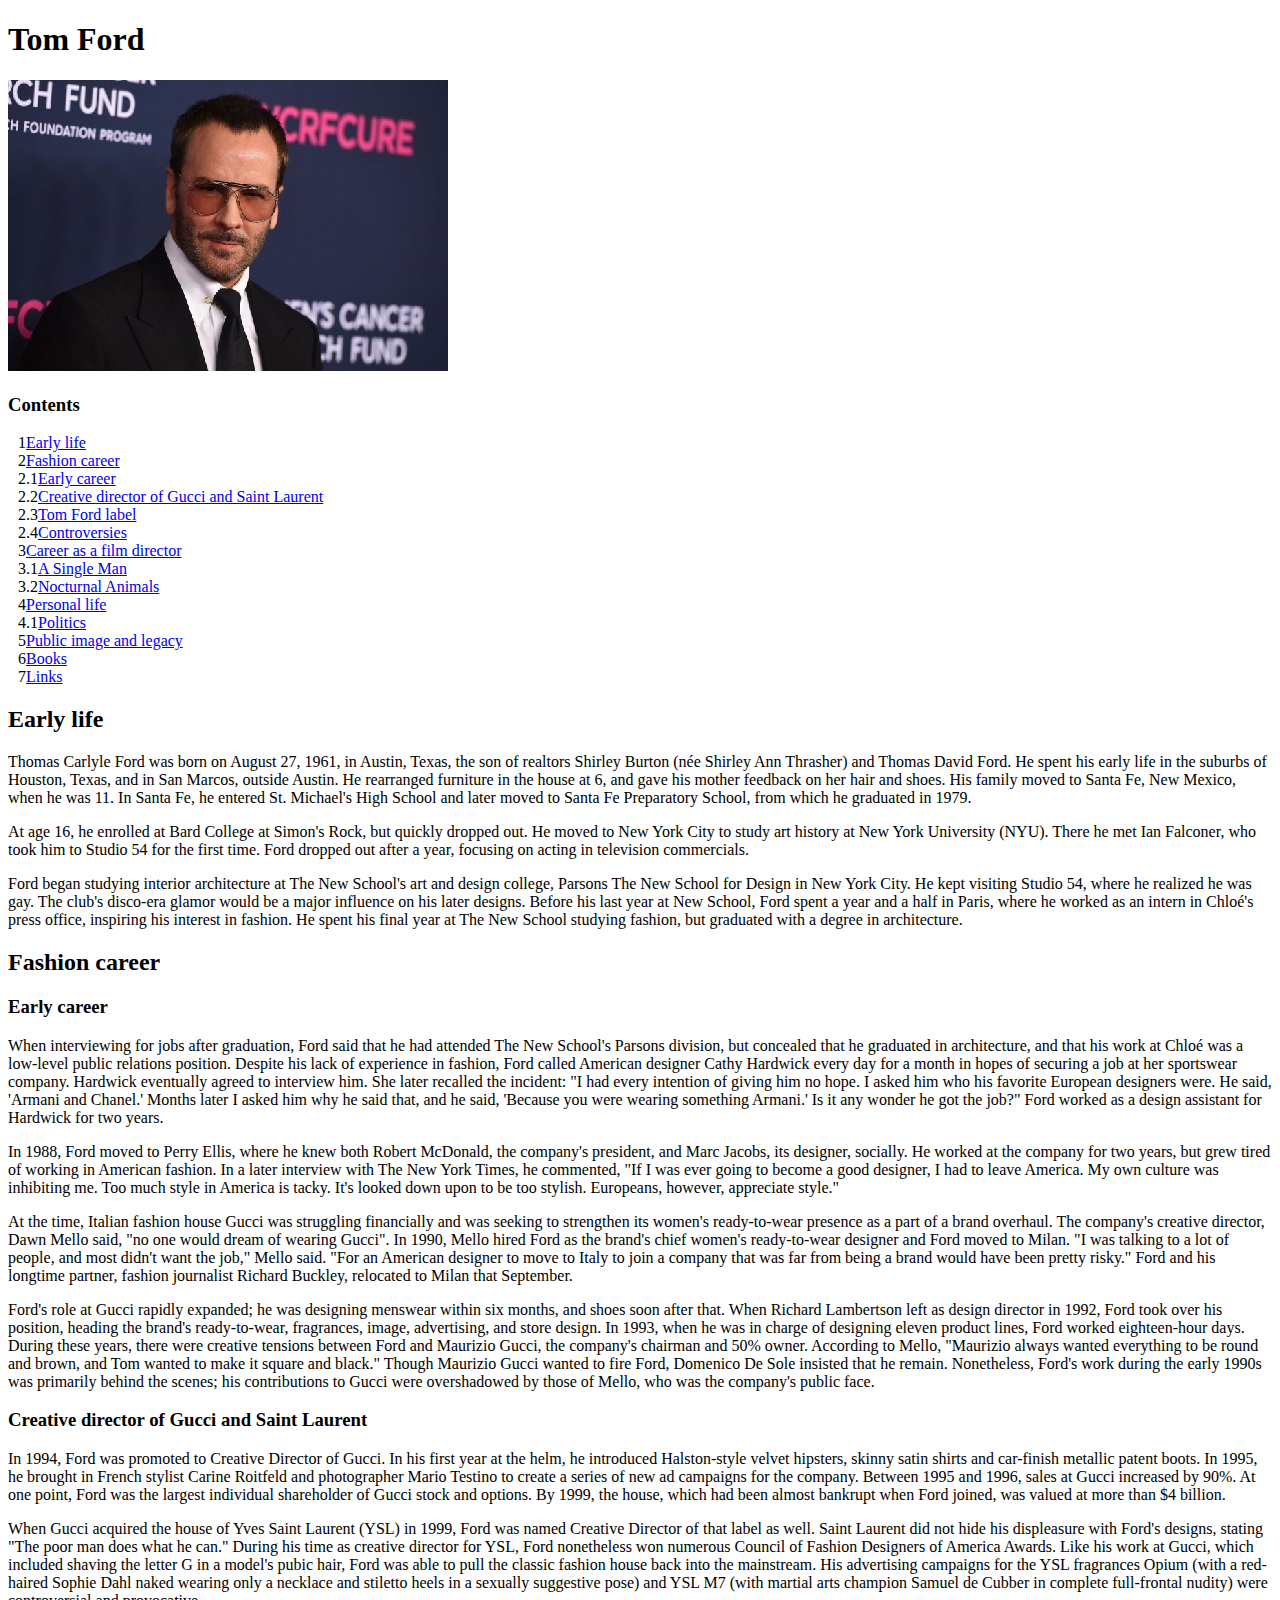
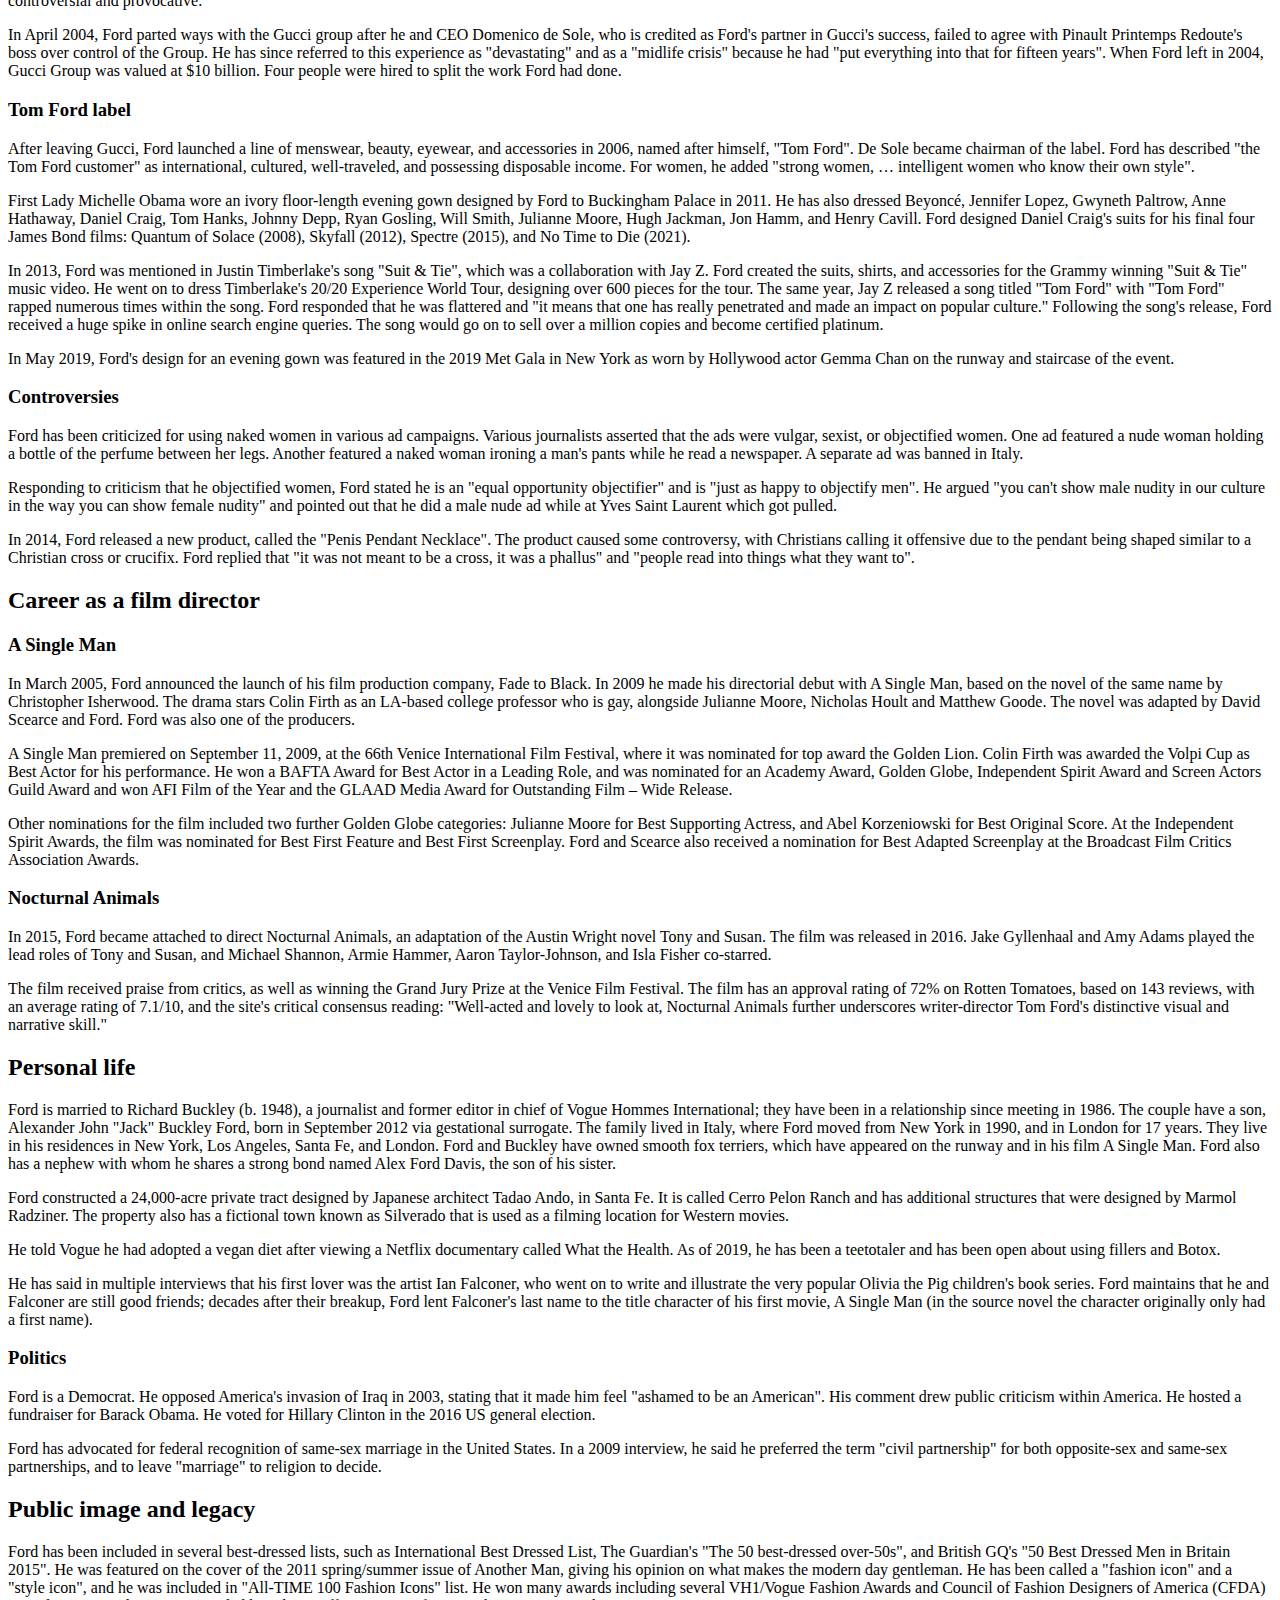
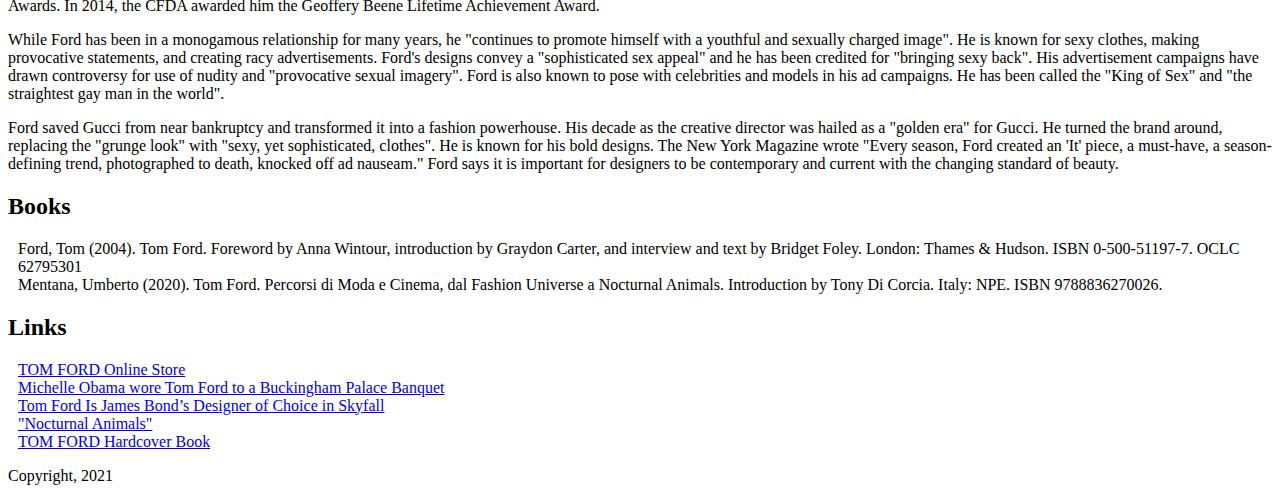
==== 03_profile_Tom_Ford/index.html @ 504b90b0 "03_profile_Tom_Ford" ====
<!DOCTYPE html>
<html lang="en">
<head>
	<title>Tom Ford</title>
	<meta charset="utf-8">
	<meta description="Tom Ford">
	<meta keywords="Tom Ford, designer">
	<meta name="viewport" content="width=device-width, initial-scale=1.0">
	<style>
		li{list-style-type: none;}
		ul{padding-left: 10px;} /* Я не знаю, как сделать отступ для подпунктов списка и как отделить пробелом номер пункта списка от его названия
	</style>
</head>
<body>
	<div class="page">
		<header class="header">
			<div class="header-container">
				<h1>Tom Ford</h1>
			</div>
			<nav></nav>
		</header>
		<main class="content">
			<div class="content-container">
				<section class="image">
					<div class="image-container">
						<img src="img/tom_ford.jpg" alt="Tom Ford`s photo">
					</div>
				</section>
			</div>
			<nav class="Contents">
					<h3>Contents</h3>
					<ul class="contents-container">
						<li>1<a href="#Early life">Early life</a></li>
						<li>2<a href="#Fashion career">Fashion career</a></li>
						<li>2.1<a href="#Early career">Early career</a></li>
						<li>2.2<a href="#Creative director of Gucci and Saint Laurent">Creative director of Gucci and Saint Laurent</a></li>
						<li>2.3<a href="#Tom Ford label">Tom Ford label</a></li>
						<li>2.4<a href="#Controversies">Controversies</a></li>
						<li>3<a href="#Career as a film director">Career as a film director</a></li>
						<li>3.1<a href="#A Single Man">A Single Man</a></li>
						<li>3.2<a href="#Nocturnal Animals">Nocturnal Animals</a></li>
						<li>4<a href="#Personal life">Personal life</a></li>
						<li>4.1<a href="#Politics">Politics</a></li>
						<li>5<a href="#Public image and legacy">Public image and legacy</a></li>
						<li>6<a href="#Books">Books</a></li>
						<li>7<a href="#Links">Links</a></li>
					</ul>
			</nav>
			<section class="Early life">
				<h2 class="sectionText" id="Early life">Early life</h2>
				<p class="mainText">
					<p>Thomas Carlyle Ford was born on August 27, 1961, in Austin, Texas, the son of realtors Shirley Burton (née Shirley Ann Thrasher) and Thomas David Ford. He spent his early life in the suburbs of Houston, Texas, and in San Marcos, outside Austin. He rearranged furniture in the house at 6, and gave his mother feedback on her hair and shoes. His family moved to Santa Fe, New Mexico, when he was 11. In Santa Fe, he entered St. Michael's High School and later moved to Santa Fe Preparatory School, from which he graduated in 1979.	
					</p>
					<p>At age 16, he enrolled at Bard College at Simon's Rock, but quickly dropped out. He moved to New York City to study art history at New York University (NYU). There he met Ian Falconer, who took him to Studio 54 for the first time. Ford dropped out after a year, focusing on acting in television commercials.</p>
					<p>Ford began studying interior architecture at The New School's art and design college, Parsons The New School for Design in New York City. He kept visiting Studio 54, where he realized he was gay. The club's disco-era glamor would be a major influence on his later designs. Before his last year at New School, Ford spent a year and a half in Paris, where he worked as an intern in Chloé's press office, inspiring his interest in fashion. He spent his final year at The New School studying fashion, but graduated with a degree in architecture.</p>
				</p>
			</section>
			<section class="Fashion career">
				<h2 class="sectionText" id="Fashion career">Fashion career</h2>
			</section>
			<section class="Early career">
				<h3 class="sectionText" id="Early career">Early career</h3>
				<p class="mainText">
					<p>When interviewing for jobs after graduation, Ford said that he had attended The New School's Parsons division, but concealed that he graduated in architecture, and that his work at Chloé was a low-level public relations position. Despite his lack of experience in fashion, Ford called American designer Cathy Hardwick every day for a month in hopes of securing a job at her sportswear company. Hardwick eventually agreed to interview him. She later recalled the incident: "I had every intention of giving him no hope. I asked him who his favorite European designers were. He said, 'Armani and Chanel.' Months later I asked him why he said that, and he said, 'Because you were wearing something Armani.' Is it any wonder he got the job?" Ford worked as a design assistant for Hardwick for two years.</p>
					<p>In 1988, Ford moved to Perry Ellis, where he knew both Robert McDonald, the company's president, and Marc Jacobs, its designer, socially. He worked at the company for two years, but grew tired of working in American fashion. In a later interview with The New York Times, he commented, "If I was ever going to become a good designer, I had to leave America. My own culture was inhibiting me. Too much style in America is tacky. It's looked down upon to be too stylish. Europeans, however, appreciate style."</p>
					<p>At the time, Italian fashion house Gucci was struggling financially and was seeking to strengthen its women's ready-to-wear presence as a part of a brand overhaul. The company's creative director, Dawn Mello said, "no one would dream of wearing Gucci". In 1990, Mello hired Ford as the brand's chief women's ready-to-wear designer and Ford moved to Milan. "I was talking to a lot of people, and most didn't want the job," Mello said. "For an American designer to move to Italy to join a company that was far from being a brand would have been pretty risky." Ford and his longtime partner, fashion journalist Richard Buckley, relocated to Milan that September.</p>
					<p>Ford's role at Gucci rapidly expanded; he was designing menswear within six months, and shoes soon after that. When Richard Lambertson left as design director in 1992, Ford took over his position, heading the brand's ready-to-wear, fragrances, image, advertising, and store design. In 1993, when he was in charge of designing eleven product lines, Ford worked eighteen-hour days. During these years, there were creative tensions between Ford and Maurizio Gucci, the company's chairman and 50% owner. According to Mello, "Maurizio always wanted everything to be round and brown, and Tom wanted to make it square and black." Though Maurizio Gucci wanted to fire Ford, Domenico De Sole insisted that he remain. Nonetheless, Ford's work during the early 1990s was primarily behind the scenes; his contributions to Gucci were overshadowed by those of Mello, who was the company's public face.</p>
				</p>
			</section>
			<section class="Creative director of Gucci and Saint Laurent">
				<h3 class="sectionText" id="Creative director of Gucci and Saint Laurent">Creative director of Gucci and Saint Laurent</h3>
				<p class="mainText">
					<p>In 1994, Ford was promoted to Creative Director of Gucci. In his first year at the helm, he introduced Halston-style velvet hipsters, skinny satin shirts and car-finish metallic patent boots. In 1995, he brought in French stylist Carine Roitfeld and photographer Mario Testino to create a series of new ad campaigns for the company. Between 1995 and 1996, sales at Gucci increased by 90%. At one point, Ford was the largest individual shareholder of Gucci stock and options. By 1999, the house, which had been almost bankrupt when Ford joined, was valued at more than $4 billion.</p>
					<p>When Gucci acquired the house of Yves Saint Laurent (YSL) in 1999, Ford was named Creative Director of that label as well. Saint Laurent did not hide his displeasure with Ford's designs, stating "The poor man does what he can." During his time as creative director for YSL, Ford nonetheless won numerous Council of Fashion Designers of America Awards. Like his work at Gucci, which included shaving the letter G in a model's pubic hair, Ford was able to pull the classic fashion house back into the mainstream. His advertising campaigns for the YSL fragrances Opium (with a red-haired Sophie Dahl naked wearing only a necklace and stiletto heels in a sexually suggestive pose) and YSL M7 (with martial arts champion Samuel de Cubber in complete full-frontal nudity) were controversial and provocative.</p>
					<p>In April 2004, Ford parted ways with the Gucci group after he and CEO Domenico de Sole, who is credited as Ford's partner in Gucci's success, failed to agree with Pinault Printemps Redoute's boss over control of the Group. He has since referred to this experience as "devastating" and as a "midlife crisis" because he had "put everything into that for fifteen years". When Ford left in 2004, Gucci Group was valued at $10 billion. Four people were hired to split the work Ford had done.</p>
				</p>
			</section>
			<section class="Tom Ford label">
				<h3 class="sectionText" id="Tom Ford label">Tom Ford label</h3>
				<p class="mainText">
					<p>After leaving Gucci, Ford launched a line of menswear, beauty, eyewear, and accessories in 2006, named after himself, "Tom Ford". De Sole became chairman of the label. Ford has described "the Tom Ford customer" as international, cultured, well-traveled, and possessing disposable income. For women, he added "strong women, … intelligent women who know their own style".</p>
					<p>First Lady Michelle Obama wore an ivory floor-length evening gown designed by Ford to Buckingham Palace in 2011. He has also dressed Beyoncé, Jennifer Lopez, Gwyneth Paltrow, Anne Hathaway, Daniel Craig, Tom Hanks, Johnny Depp, Ryan Gosling, Will Smith, Julianne Moore, Hugh Jackman, Jon Hamm, and Henry Cavill. Ford designed Daniel Craig's suits for his final four James Bond films: Quantum of Solace (2008), Skyfall (2012), Spectre (2015), and No Time to Die (2021).</p>
					<p>In 2013, Ford was mentioned in Justin Timberlake's song "Suit & Tie", which was a collaboration with Jay Z. Ford created the suits, shirts, and accessories for the Grammy winning "Suit & Tie" music video. He went on to dress Timberlake's 20/20 Experience World Tour, designing over 600 pieces for the tour. The same year, Jay Z released a song titled "Tom Ford" with "Tom Ford" rapped numerous times within the song. Ford responded that he was flattered and "it means that one has really penetrated and made an impact on popular culture." Following the song's release, Ford received a huge spike in online search engine queries. The song would go on to sell over a million copies and become certified platinum.</p>
					<p>In May 2019, Ford's design for an evening gown was featured in the 2019 Met Gala in New York as worn by Hollywood actor Gemma Chan on the runway and staircase of the event.</p>
				</p>
			</section>
			<section class="Controversies">
				<h3 class="sectionText" id="Controversies">Controversies</h3>
				<p class="mainText">
					<p>Ford has been criticized for using naked women in various ad campaigns. Various journalists asserted that the ads were vulgar, sexist, or objectified women. One ad featured a nude woman holding a bottle of the perfume between her legs. Another featured a naked woman ironing a man's pants while he read a newspaper. A separate ad was banned in Italy.</p>
					<p>Responding to criticism that he objectified women, Ford stated he is an "equal opportunity objectifier" and is "just as happy to objectify men". He argued "you can't show male nudity in our culture in the way you can show female nudity" and pointed out that he did a male nude ad while at Yves Saint Laurent which got pulled.</p>
					<p>In 2014, Ford released a new product, called the "Penis Pendant Necklace". The product caused some controversy, with Christians calling it offensive due to the pendant being shaped similar to a Christian cross or crucifix. Ford replied that "it was not meant to be a cross, it was a phallus" and "people read into things what they want to".</p>
				</p>
			</section>
			<section class="Career as a film director">
				<h2 class="sectionText" id="Career as a film director">Career as a film director</h2>
			</section>
			<section class="A Single Man">
				<h3 class="sectionText" id="A Single Man">A Single Man</h3>
				<p class="mainText">
					<p>In March 2005, Ford announced the launch of his film production company, Fade to Black. In 2009 he made his directorial debut with A Single Man, based on the novel of the same name by Christopher Isherwood. The drama stars Colin Firth as an LA-based college professor who is gay, alongside Julianne Moore, Nicholas Hoult and Matthew Goode. The novel was adapted by David Scearce and Ford. Ford was also one of the producers.</p>
					<p>A Single Man premiered on September 11, 2009, at the 66th Venice International Film Festival, where it was nominated for top award the Golden Lion. Colin Firth was awarded the Volpi Cup as Best Actor for his performance. He won a BAFTA Award for Best Actor in a Leading Role, and was nominated for an Academy Award, Golden Globe, Independent Spirit Award and Screen Actors Guild Award and won AFI Film of the Year and the GLAAD Media Award for Outstanding Film – Wide Release.</p>
					<p>Other nominations for the film included two further Golden Globe categories: Julianne Moore for Best Supporting Actress, and Abel Korzeniowski for Best Original Score. At the Independent Spirit Awards, the film was nominated for Best First Feature and Best First Screenplay. Ford and Scearce also received a nomination for Best Adapted Screenplay at the Broadcast Film Critics Association Awards.</p>
				</p>
			</section>
			<section class="Nocturnal Animals">
				<h3 class="sectionText" id="Nocturnal Animals">Nocturnal Animals</h3>
				<p class="mainText">
					<p>In 2015, Ford became attached to direct Nocturnal Animals, an adaptation of the Austin Wright novel Tony and Susan. The film was released in 2016. Jake Gyllenhaal and Amy Adams played the lead roles of Tony and Susan, and Michael Shannon, Armie Hammer, Aaron Taylor-Johnson, and Isla Fisher co-starred.</p>
					<p>The film received praise from critics, as well as winning the Grand Jury Prize at the Venice Film Festival. The film has an approval rating of 72% on Rotten Tomatoes, based on 143 reviews, with an average rating of 7.1/10, and the site's critical consensus reading: "Well-acted and lovely to look at, Nocturnal Animals further underscores writer-director Tom Ford's distinctive visual and narrative skill."</p>
				</p>
			</section>
			<section class="Personal life">
				<h2 class="sectionText" id="Personal life">Personal life</h2>
				<p class="mainText">
					<p>Ford is married to Richard Buckley (b. 1948), a journalist and former editor in chief of Vogue Hommes International; they have been in a relationship since meeting in 1986. The couple have a son, Alexander John "Jack" Buckley Ford, born in September 2012 via gestational surrogate. The family lived in Italy, where Ford moved from New York in 1990, and in London for 17 years. They live in his residences in New York, Los Angeles, Santa Fe, and London. Ford and Buckley have owned smooth fox terriers, which have appeared on the runway and in his film A Single Man. Ford also has a nephew with whom he shares a strong bond named Alex Ford Davis, the son of his sister.</p>
					<p>Ford constructed a 24,000-acre private tract designed by Japanese architect Tadao Ando, in Santa Fe. It is called Cerro Pelon Ranch and has additional structures that were designed by Marmol Radziner. The property also has a fictional town known as Silverado that is used as a filming location for Western movies.</p>
					<p>He told Vogue he had adopted a vegan diet after viewing a Netflix documentary called What the Health. As of 2019, he has been a teetotaler and has been open about using fillers and Botox.</p>
					<p>He has said in multiple interviews that his first lover was the artist Ian Falconer, who went on to write and illustrate the very popular Olivia the Pig children's book series. Ford maintains that he and Falconer are still good friends; decades after their breakup, Ford lent Falconer's last name to the title character of his first movie, A Single Man (in the source novel the character originally only had a first name).</p>
				</p>
			</section>
			<section class="Politics">
				<h3 class="sectionText" id="Politics">Politics</h3>
				<p class="mainText">
					<p>Ford is a Democrat. He opposed America's invasion of Iraq in 2003, stating that it made him feel "ashamed to be an American". His comment drew public criticism within America. He hosted a fundraiser for Barack Obama. He voted for Hillary Clinton in the 2016 US general election.</p>
					<p>Ford has advocated for federal recognition of same-sex marriage in the United States. In a 2009 interview, he said he preferred the term "civil partnership" for both opposite-sex and same-sex partnerships, and to leave "marriage" to religion to decide.</p>
				</p>
			</section>
			<section class="Public image and legacy">
				<h2 class="sectionText" id="Public image and legacy">Public image and legacy</h2>
				<p class="mainText">
					<p>Ford has been included in several best-dressed lists, such as International Best Dressed List, The Guardian's "The 50 best-dressed over-50s", and British GQ's "50 Best Dressed Men in Britain 2015". He was featured on the cover of the 2011 spring/summer issue of Another Man, giving his opinion on what makes the modern day gentleman. He has been called a "fashion icon" and a "style icon", and he was included in "All-TIME 100 Fashion Icons" list. He won many awards including several VH1/Vogue Fashion Awards and Council of Fashion Designers of America (CFDA) Awards. In 2014, the CFDA awarded him the Geoffery Beene Lifetime Achievement Award.</p>
					<p>While Ford has been in a monogamous relationship for many years, he "continues to promote himself with a youthful and sexually charged image". He is known for sexy clothes, making provocative statements, and creating racy advertisements. Ford's designs convey a "sophisticated sex appeal" and he has been credited for "bringing sexy back". His advertisement campaigns have drawn controversy for use of nudity and "provocative sexual imagery". Ford is also known to pose with celebrities and models in his ad campaigns. He has been called the "King of Sex" and "the straightest gay man in the world".</p>
					<p>Ford saved Gucci from near bankruptcy and transformed it into a fashion powerhouse. His decade as the creative director was hailed as a "golden era" for Gucci. He turned the brand around, replacing the "grunge look" with "sexy, yet sophisticated, clothes". He is known for his bold designs. The New York Magazine wrote "Every season, Ford created an 'It' piece, a must-have, a season-defining trend, photographed to death, knocked off ad nauseam." Ford says it is important for designers to be contemporary and current with the changing standard of beauty.</p>
				</p>
			</section>
			<section class="Books">
				<h2 class="sectionText" id="Books">Books</h2>
				<ul>
					<li>Ford, Tom (2004). Tom Ford. Foreword by Anna Wintour, introduction by Graydon Carter, and interview and text by Bridget Foley. London: Thames & Hudson. ISBN 0-500-51197-7. OCLC 62795301
					</li>
					<li>Mentana, Umberto (2020). Tom Ford. Percorsi di Moda e Cinema, dal Fashion Universe a Nocturnal Animals. Introduction by Tony Di Corcia. Italy: NPE. ISBN 9788836270026.</li>
				</ul>
			</section>
			<section class="Links">
				<h2 class="sectionText" id="Links">Links</h2>
				<ul>
					<li><a href="https://www.tomford.com" target="_blank">TOM FORD Online Store</a></li>
					<li><a href="https://www.thecut.com/2011/05/michelle_obama_wore_tom_ford_t.html" target="_blank">Michelle Obama wore Tom Ford to a Buckingham Palace Banquet</a></li>
					<li><a href="https://www.vanityfair.com/hollywood/2012/06/james-bond-daniel-craig-skyfall-tom-ford-suits" target="_blank">Tom Ford Is James Bond’s Designer of Choice in Skyfall</a></li>
					<li><a href="https://www.rottentomatoes.com/m/nocturnal_animals" target="_blank">"Nocturnal Animals"</a></li>
					<li><a href="https://www.amazon.com/Tom-Ford/dp/0847826694" target="_blank">TOM FORD Hardcover Book</a></li>
				</ul>
			</section>
		</main>
		<footer class="footer">
			<div class="footer-container">
				<p class="copyright">Copyright, 2021</p>
			</div>
		</footer>
	</div>
</body>
</html>
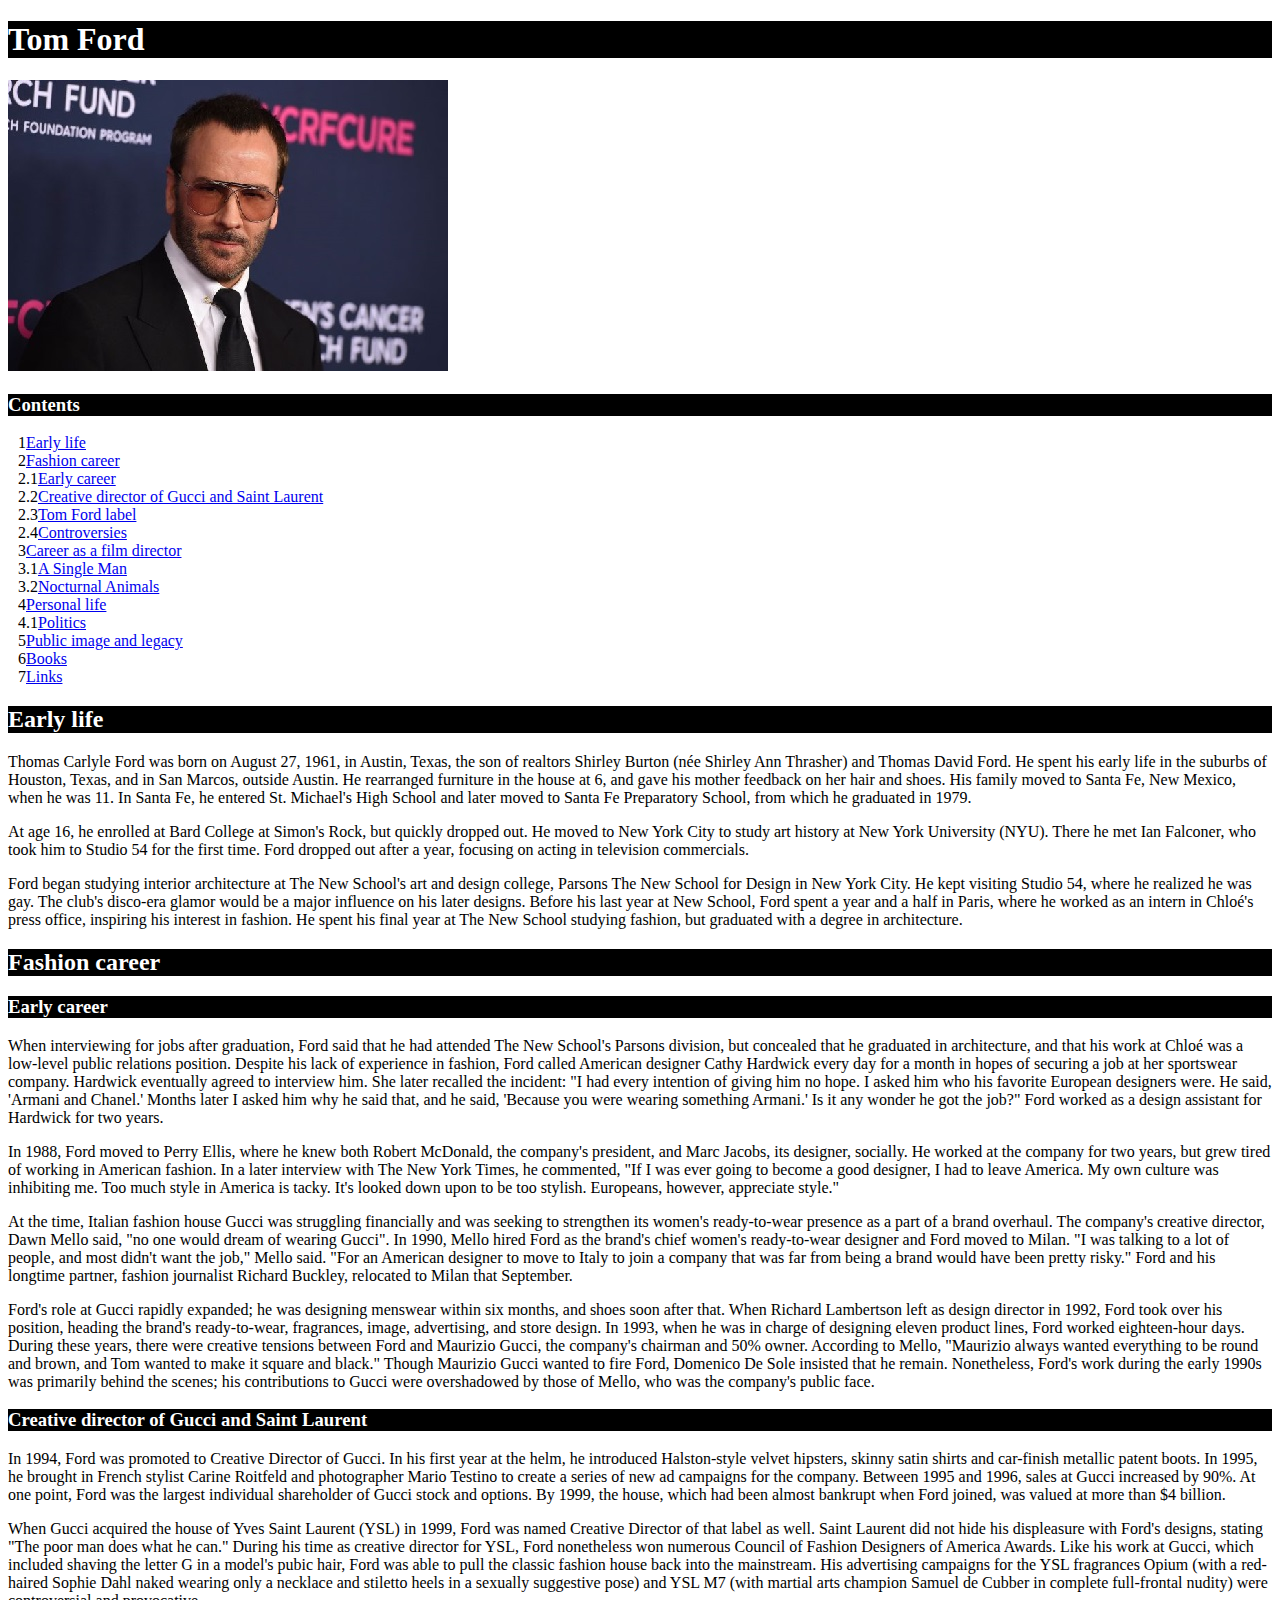
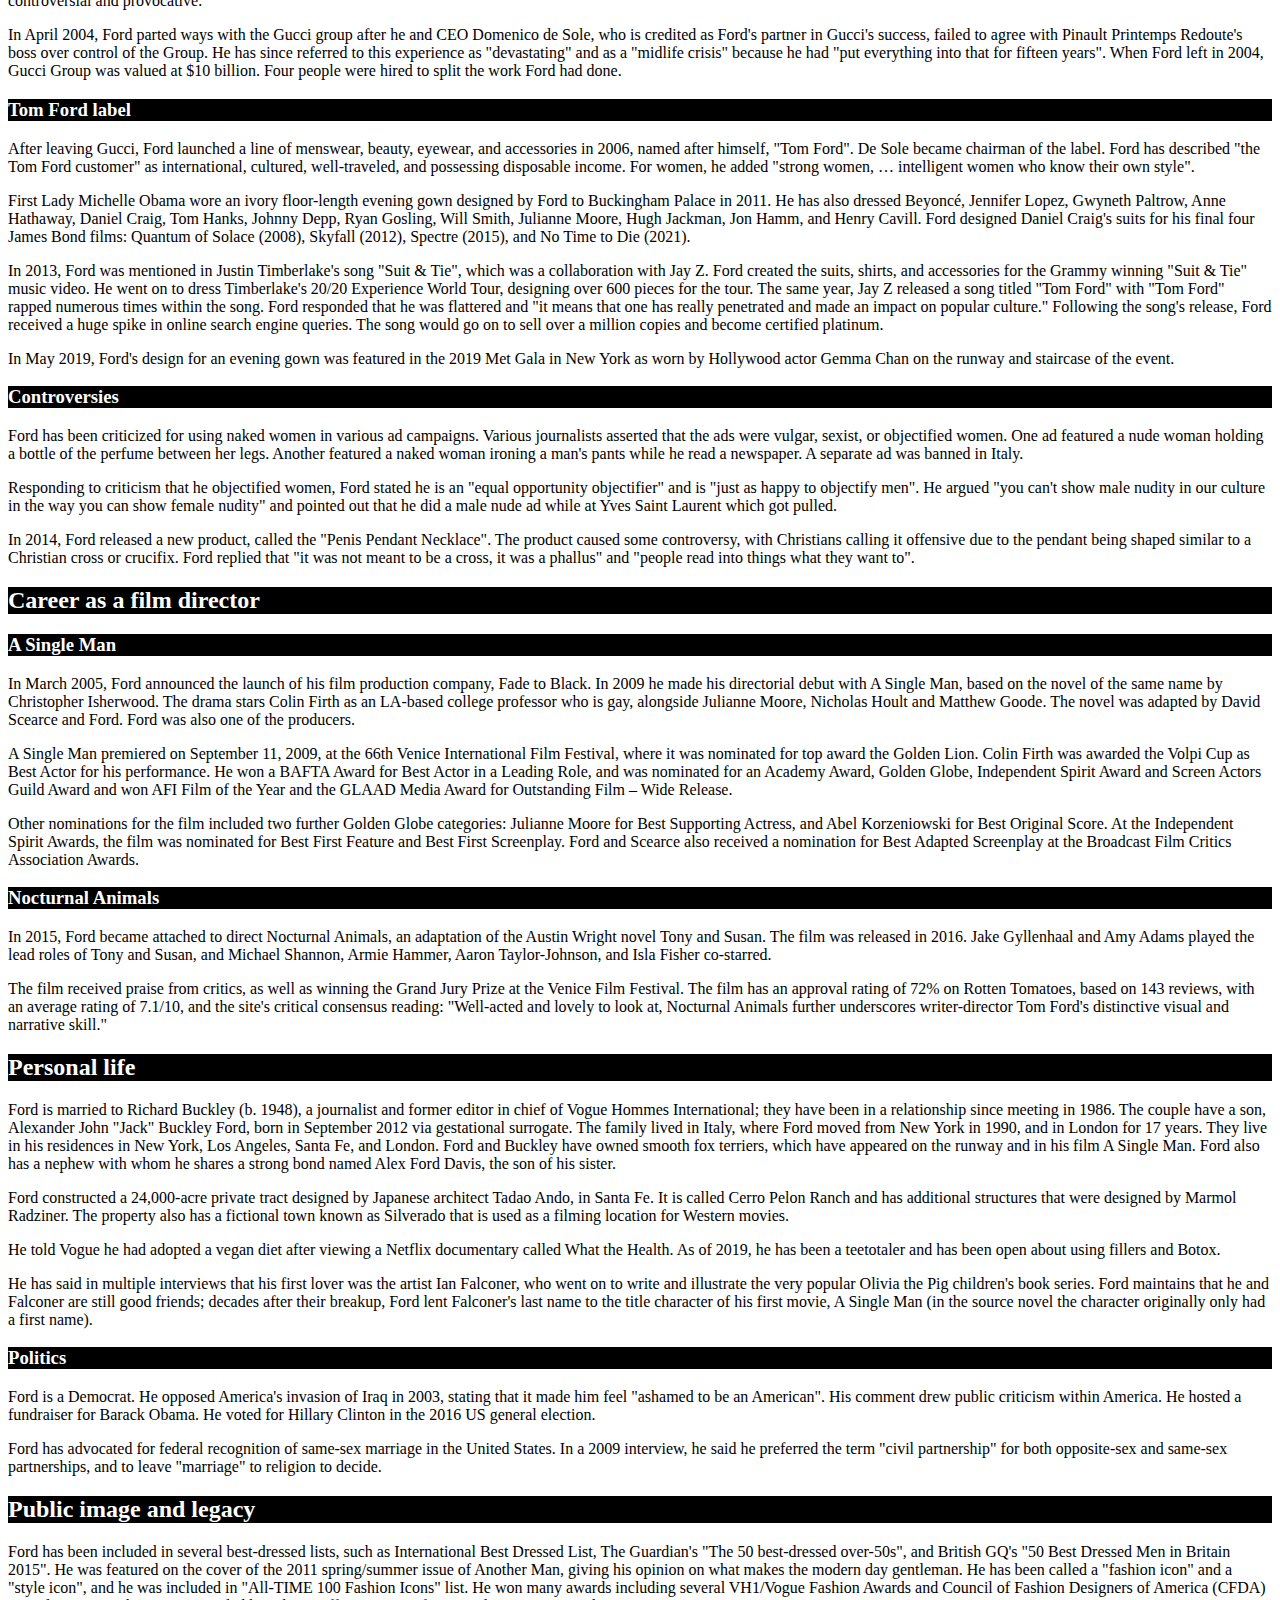
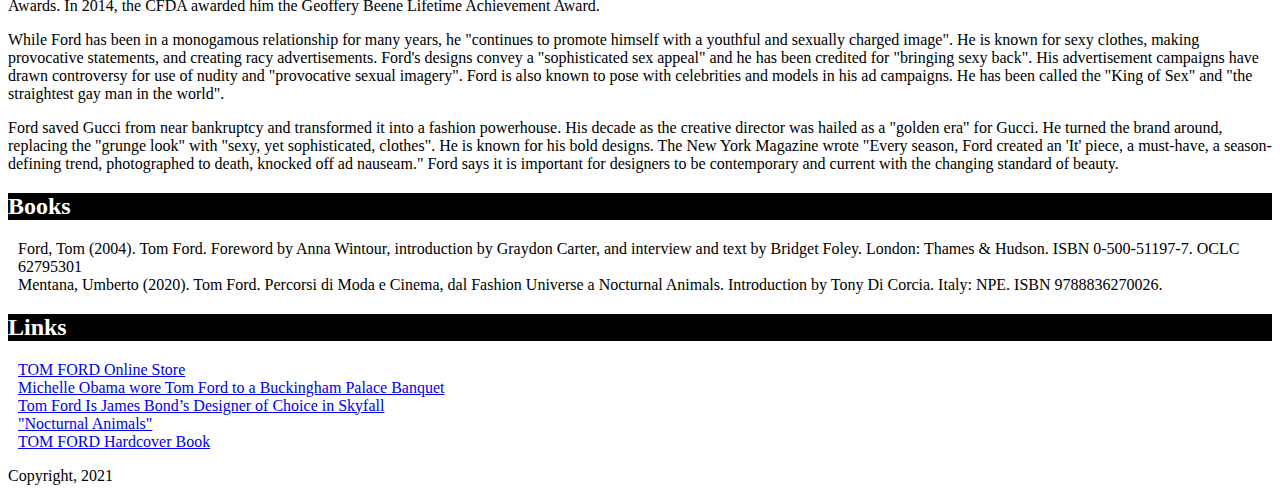
==== commit 11009262: "03_profile_Tom_Ford" ====
--- a/03_profile_Tom_Ford/index.html
+++ b/03_profile_Tom_Ford/index.html
@@ -8,8 +8,9 @@
 	<meta name="viewport" content="width=device-width, initial-scale=1.0">
 	<style>
 		li{list-style-type: none;}
-		ul{padding-left: 10px;} /* Я не знаю, как сделать отступ для подпунктов списка и как отделить пробелом номер пункта списка от его названия
+		ul{padding-left: 10px;}
 	</style>
+	<link rel="stylesheet" href="css/style.css">
 </head>
 <body>
 	<div class="page">
@@ -30,24 +31,24 @@
 			<nav class="Contents">
 					<h3>Contents</h3>
 					<ul class="contents-container">
-						<li>1<a href="#Early life">Early life</a></li>
-						<li>2<a href="#Fashion career">Fashion career</a></li>
-						<li>2.1<a href="#Early career">Early career</a></li>
-						<li>2.2<a href="#Creative director of Gucci and Saint Laurent">Creative director of Gucci and Saint Laurent</a></li>
-						<li>2.3<a href="#Tom Ford label">Tom Ford label</a></li>
-						<li>2.4<a href="#Controversies">Controversies</a></li>
-						<li>3<a href="#Career as a film director">Career as a film director</a></li>
-						<li>3.1<a href="#A Single Man">A Single Man</a></li>
-						<li>3.2<a href="#Nocturnal Animals">Nocturnal Animals</a></li>
-						<li>4<a href="#Personal life">Personal life</a></li>
-						<li>4.1<a href="#Politics">Politics</a></li>
-						<li>5<a href="#Public image and legacy">Public image and legacy</a></li>
-						<li>6<a href="#Books">Books</a></li>
-						<li>7<a href="#Links">Links</a></li>
+						<li>1<a href="#early-life">Early life</a></li>
+						<li>2<a href="#fashion-career">Fashion career</a></li>
+						<li>2.1<a href="#early-career">Early career</a></li>
+						<li>2.2<a href="#creative-director-of-gucci-and-saint-laurent">Creative director of Gucci and Saint Laurent</a></li>
+						<li>2.3<a href="#tom-ford-label">Tom Ford label</a></li>
+						<li>2.4<a href="#controversies">Controversies</a></li>
+						<li>3<a href="#career-as-a-film-director">Career as a film director</a></li>
+						<li>3.1<a href="#a-single-man">A Single Man</a></li>
+						<li>3.2<a href="#nocturnal-animals">Nocturnal Animals</a></li>
+						<li>4<a href="#personal-life">Personal life</a></li>
+						<li>4.1<a href="#politics">Politics</a></li>
+						<li>5<a href="#public-image-and-legacy">Public image and legacy</a></li>
+						<li>6<a href="#books">Books</a></li>
+						<li>7<a href="#links">Links</a></li>
 					</ul>
 			</nav>
-			<section class="Early life">
-				<h2 class="sectionText" id="Early life">Early life</h2>
+			<section class="early-life">
+				<h2 class="sectionText" id="early-life">Early life</h2>
 				<p class="mainText">
 					<p>Thomas Carlyle Ford was born on August 27, 1961, in Austin, Texas, the son of realtors Shirley Burton (née Shirley Ann Thrasher) and Thomas David Ford. He spent his early life in the suburbs of Houston, Texas, and in San Marcos, outside Austin. He rearranged furniture in the house at 6, and gave his mother feedback on her hair and shoes. His family moved to Santa Fe, New Mexico, when he was 11. In Santa Fe, he entered St. Michael's High School and later moved to Santa Fe Preparatory School, from which he graduated in 1979.	
 					</p>
@@ -55,11 +56,11 @@
 					<p>Ford began studying interior architecture at The New School's art and design college, Parsons The New School for Design in New York City. He kept visiting Studio 54, where he realized he was gay. The club's disco-era glamor would be a major influence on his later designs. Before his last year at New School, Ford spent a year and a half in Paris, where he worked as an intern in Chloé's press office, inspiring his interest in fashion. He spent his final year at The New School studying fashion, but graduated with a degree in architecture.</p>
 				</p>
 			</section>
-			<section class="Fashion career">
-				<h2 class="sectionText" id="Fashion career">Fashion career</h2>
+			<section class="fashion-career">
+				<h2 class="sectionText" id="fashion-career">Fashion career</h2>
 			</section>
-			<section class="Early career">
-				<h3 class="sectionText" id="Early career">Early career</h3>
+			<section class="early-career">
+				<h3 class="sectionText" id="early-career">Early career</h3>
 				<p class="mainText">
 					<p>When interviewing for jobs after graduation, Ford said that he had attended The New School's Parsons division, but concealed that he graduated in architecture, and that his work at Chloé was a low-level public relations position. Despite his lack of experience in fashion, Ford called American designer Cathy Hardwick every day for a month in hopes of securing a job at her sportswear company. Hardwick eventually agreed to interview him. She later recalled the incident: "I had every intention of giving him no hope. I asked him who his favorite European designers were. He said, 'Armani and Chanel.' Months later I asked him why he said that, and he said, 'Because you were wearing something Armani.' Is it any wonder he got the job?" Ford worked as a design assistant for Hardwick for two years.</p>
 					<p>In 1988, Ford moved to Perry Ellis, where he knew both Robert McDonald, the company's president, and Marc Jacobs, its designer, socially. He worked at the company for two years, but grew tired of working in American fashion. In a later interview with The New York Times, he commented, "If I was ever going to become a good designer, I had to leave America. My own culture was inhibiting me. Too much style in America is tacky. It's looked down upon to be too stylish. Europeans, however, appreciate style."</p>
@@ -67,16 +68,16 @@
 					<p>Ford's role at Gucci rapidly expanded; he was designing menswear within six months, and shoes soon after that. When Richard Lambertson left as design director in 1992, Ford took over his position, heading the brand's ready-to-wear, fragrances, image, advertising, and store design. In 1993, when he was in charge of designing eleven product lines, Ford worked eighteen-hour days. During these years, there were creative tensions between Ford and Maurizio Gucci, the company's chairman and 50% owner. According to Mello, "Maurizio always wanted everything to be round and brown, and Tom wanted to make it square and black." Though Maurizio Gucci wanted to fire Ford, Domenico De Sole insisted that he remain. Nonetheless, Ford's work during the early 1990s was primarily behind the scenes; his contributions to Gucci were overshadowed by those of Mello, who was the company's public face.</p>
 				</p>
 			</section>
-			<section class="Creative director of Gucci and Saint Laurent">
-				<h3 class="sectionText" id="Creative director of Gucci and Saint Laurent">Creative director of Gucci and Saint Laurent</h3>
+			<section class="creative-director-of-gucci-and-saint-laurent">
+				<h3 class="sectionText" id="creative-director-of-gucci-and-saint-laurent">Creative director of Gucci and Saint Laurent</h3>
 				<p class="mainText">
 					<p>In 1994, Ford was promoted to Creative Director of Gucci. In his first year at the helm, he introduced Halston-style velvet hipsters, skinny satin shirts and car-finish metallic patent boots. In 1995, he brought in French stylist Carine Roitfeld and photographer Mario Testino to create a series of new ad campaigns for the company. Between 1995 and 1996, sales at Gucci increased by 90%. At one point, Ford was the largest individual shareholder of Gucci stock and options. By 1999, the house, which had been almost bankrupt when Ford joined, was valued at more than $4 billion.</p>
 					<p>When Gucci acquired the house of Yves Saint Laurent (YSL) in 1999, Ford was named Creative Director of that label as well. Saint Laurent did not hide his displeasure with Ford's designs, stating "The poor man does what he can." During his time as creative director for YSL, Ford nonetheless won numerous Council of Fashion Designers of America Awards. Like his work at Gucci, which included shaving the letter G in a model's pubic hair, Ford was able to pull the classic fashion house back into the mainstream. His advertising campaigns for the YSL fragrances Opium (with a red-haired Sophie Dahl naked wearing only a necklace and stiletto heels in a sexually suggestive pose) and YSL M7 (with martial arts champion Samuel de Cubber in complete full-frontal nudity) were controversial and provocative.</p>
 					<p>In April 2004, Ford parted ways with the Gucci group after he and CEO Domenico de Sole, who is credited as Ford's partner in Gucci's success, failed to agree with Pinault Printemps Redoute's boss over control of the Group. He has since referred to this experience as "devastating" and as a "midlife crisis" because he had "put everything into that for fifteen years". When Ford left in 2004, Gucci Group was valued at $10 billion. Four people were hired to split the work Ford had done.</p>
 				</p>
 			</section>
-			<section class="Tom Ford label">
-				<h3 class="sectionText" id="Tom Ford label">Tom Ford label</h3>
+			<section class="tom-ford-label">
+				<h3 class="sectionText" id="tom-ford-label">Tom Ford label</h3>
 				<p class="mainText">
 					<p>After leaving Gucci, Ford launched a line of menswear, beauty, eyewear, and accessories in 2006, named after himself, "Tom Ford". De Sole became chairman of the label. Ford has described "the Tom Ford customer" as international, cultured, well-traveled, and possessing disposable income. For women, he added "strong women, … intelligent women who know their own style".</p>
 					<p>First Lady Michelle Obama wore an ivory floor-length evening gown designed by Ford to Buckingham Palace in 2011. He has also dressed Beyoncé, Jennifer Lopez, Gwyneth Paltrow, Anne Hathaway, Daniel Craig, Tom Hanks, Johnny Depp, Ryan Gosling, Will Smith, Julianne Moore, Hugh Jackman, Jon Hamm, and Henry Cavill. Ford designed Daniel Craig's suits for his final four James Bond films: Quantum of Solace (2008), Skyfall (2012), Spectre (2015), and No Time to Die (2021).</p>
@@ -84,34 +85,34 @@
 					<p>In May 2019, Ford's design for an evening gown was featured in the 2019 Met Gala in New York as worn by Hollywood actor Gemma Chan on the runway and staircase of the event.</p>
 				</p>
 			</section>
-			<section class="Controversies">
-				<h3 class="sectionText" id="Controversies">Controversies</h3>
+			<section class="controversies">
+				<h3 class="sectionText" id="controversies">Controversies</h3>
 				<p class="mainText">
 					<p>Ford has been criticized for using naked women in various ad campaigns. Various journalists asserted that the ads were vulgar, sexist, or objectified women. One ad featured a nude woman holding a bottle of the perfume between her legs. Another featured a naked woman ironing a man's pants while he read a newspaper. A separate ad was banned in Italy.</p>
 					<p>Responding to criticism that he objectified women, Ford stated he is an "equal opportunity objectifier" and is "just as happy to objectify men". He argued "you can't show male nudity in our culture in the way you can show female nudity" and pointed out that he did a male nude ad while at Yves Saint Laurent which got pulled.</p>
 					<p>In 2014, Ford released a new product, called the "Penis Pendant Necklace". The product caused some controversy, with Christians calling it offensive due to the pendant being shaped similar to a Christian cross or crucifix. Ford replied that "it was not meant to be a cross, it was a phallus" and "people read into things what they want to".</p>
 				</p>
 			</section>
-			<section class="Career as a film director">
-				<h2 class="sectionText" id="Career as a film director">Career as a film director</h2>
+			<section class="career-as-a-film-director">
+				<h2 class="sectionText" id="career-as-a-film-director">Career as a film director</h2>
 			</section>
-			<section class="A Single Man">
-				<h3 class="sectionText" id="A Single Man">A Single Man</h3>
+			<section class="a-single-man">
+				<h3 class="sectionText" id="a-single-man">A Single Man</h3>
 				<p class="mainText">
 					<p>In March 2005, Ford announced the launch of his film production company, Fade to Black. In 2009 he made his directorial debut with A Single Man, based on the novel of the same name by Christopher Isherwood. The drama stars Colin Firth as an LA-based college professor who is gay, alongside Julianne Moore, Nicholas Hoult and Matthew Goode. The novel was adapted by David Scearce and Ford. Ford was also one of the producers.</p>
 					<p>A Single Man premiered on September 11, 2009, at the 66th Venice International Film Festival, where it was nominated for top award the Golden Lion. Colin Firth was awarded the Volpi Cup as Best Actor for his performance. He won a BAFTA Award for Best Actor in a Leading Role, and was nominated for an Academy Award, Golden Globe, Independent Spirit Award and Screen Actors Guild Award and won AFI Film of the Year and the GLAAD Media Award for Outstanding Film – Wide Release.</p>
 					<p>Other nominations for the film included two further Golden Globe categories: Julianne Moore for Best Supporting Actress, and Abel Korzeniowski for Best Original Score. At the Independent Spirit Awards, the film was nominated for Best First Feature and Best First Screenplay. Ford and Scearce also received a nomination for Best Adapted Screenplay at the Broadcast Film Critics Association Awards.</p>
 				</p>
 			</section>
-			<section class="Nocturnal Animals">
-				<h3 class="sectionText" id="Nocturnal Animals">Nocturnal Animals</h3>
+			<section class="nocturnal-animals">
+				<h3 class="sectionText" id="nocturnal-animals">Nocturnal Animals</h3>
 				<p class="mainText">
 					<p>In 2015, Ford became attached to direct Nocturnal Animals, an adaptation of the Austin Wright novel Tony and Susan. The film was released in 2016. Jake Gyllenhaal and Amy Adams played the lead roles of Tony and Susan, and Michael Shannon, Armie Hammer, Aaron Taylor-Johnson, and Isla Fisher co-starred.</p>
 					<p>The film received praise from critics, as well as winning the Grand Jury Prize at the Venice Film Festival. The film has an approval rating of 72% on Rotten Tomatoes, based on 143 reviews, with an average rating of 7.1/10, and the site's critical consensus reading: "Well-acted and lovely to look at, Nocturnal Animals further underscores writer-director Tom Ford's distinctive visual and narrative skill."</p>
 				</p>
 			</section>
-			<section class="Personal life">
-				<h2 class="sectionText" id="Personal life">Personal life</h2>
+			<section class="personal-life">
+				<h2 class="sectionText" id="personal-life">Personal life</h2>
 				<p class="mainText">
 					<p>Ford is married to Richard Buckley (b. 1948), a journalist and former editor in chief of Vogue Hommes International; they have been in a relationship since meeting in 1986. The couple have a son, Alexander John "Jack" Buckley Ford, born in September 2012 via gestational surrogate. The family lived in Italy, where Ford moved from New York in 1990, and in London for 17 years. They live in his residences in New York, Los Angeles, Santa Fe, and London. Ford and Buckley have owned smooth fox terriers, which have appeared on the runway and in his film A Single Man. Ford also has a nephew with whom he shares a strong bond named Alex Ford Davis, the son of his sister.</p>
 					<p>Ford constructed a 24,000-acre private tract designed by Japanese architect Tadao Ando, in Santa Fe. It is called Cerro Pelon Ranch and has additional structures that were designed by Marmol Radziner. The property also has a fictional town known as Silverado that is used as a filming location for Western movies.</p>
@@ -119,31 +120,31 @@
 					<p>He has said in multiple interviews that his first lover was the artist Ian Falconer, who went on to write and illustrate the very popular Olivia the Pig children's book series. Ford maintains that he and Falconer are still good friends; decades after their breakup, Ford lent Falconer's last name to the title character of his first movie, A Single Man (in the source novel the character originally only had a first name).</p>
 				</p>
 			</section>
-			<section class="Politics">
-				<h3 class="sectionText" id="Politics">Politics</h3>
+			<section class="politics">
+				<h3 class="sectionText" id="politics">Politics</h3>
 				<p class="mainText">
 					<p>Ford is a Democrat. He opposed America's invasion of Iraq in 2003, stating that it made him feel "ashamed to be an American". His comment drew public criticism within America. He hosted a fundraiser for Barack Obama. He voted for Hillary Clinton in the 2016 US general election.</p>
 					<p>Ford has advocated for federal recognition of same-sex marriage in the United States. In a 2009 interview, he said he preferred the term "civil partnership" for both opposite-sex and same-sex partnerships, and to leave "marriage" to religion to decide.</p>
 				</p>
 			</section>
-			<section class="Public image and legacy">
-				<h2 class="sectionText" id="Public image and legacy">Public image and legacy</h2>
+			<section class="public-image-and-legacy">
+				<h2 class="sectionText" id="public-image-and-legacy">Public image and legacy</h2>
 				<p class="mainText">
 					<p>Ford has been included in several best-dressed lists, such as International Best Dressed List, The Guardian's "The 50 best-dressed over-50s", and British GQ's "50 Best Dressed Men in Britain 2015". He was featured on the cover of the 2011 spring/summer issue of Another Man, giving his opinion on what makes the modern day gentleman. He has been called a "fashion icon" and a "style icon", and he was included in "All-TIME 100 Fashion Icons" list. He won many awards including several VH1/Vogue Fashion Awards and Council of Fashion Designers of America (CFDA) Awards. In 2014, the CFDA awarded him the Geoffery Beene Lifetime Achievement Award.</p>
 					<p>While Ford has been in a monogamous relationship for many years, he "continues to promote himself with a youthful and sexually charged image". He is known for sexy clothes, making provocative statements, and creating racy advertisements. Ford's designs convey a "sophisticated sex appeal" and he has been credited for "bringing sexy back". His advertisement campaigns have drawn controversy for use of nudity and "provocative sexual imagery". Ford is also known to pose with celebrities and models in his ad campaigns. He has been called the "King of Sex" and "the straightest gay man in the world".</p>
 					<p>Ford saved Gucci from near bankruptcy and transformed it into a fashion powerhouse. His decade as the creative director was hailed as a "golden era" for Gucci. He turned the brand around, replacing the "grunge look" with "sexy, yet sophisticated, clothes". He is known for his bold designs. The New York Magazine wrote "Every season, Ford created an 'It' piece, a must-have, a season-defining trend, photographed to death, knocked off ad nauseam." Ford says it is important for designers to be contemporary and current with the changing standard of beauty.</p>
 				</p>
 			</section>
-			<section class="Books">
-				<h2 class="sectionText" id="Books">Books</h2>
+			<section class="books">
+				<h2 class="sectionText" id="books">Books</h2>
 				<ul>
 					<li>Ford, Tom (2004). Tom Ford. Foreword by Anna Wintour, introduction by Graydon Carter, and interview and text by Bridget Foley. London: Thames & Hudson. ISBN 0-500-51197-7. OCLC 62795301
 					</li>
 					<li>Mentana, Umberto (2020). Tom Ford. Percorsi di Moda e Cinema, dal Fashion Universe a Nocturnal Animals. Introduction by Tony Di Corcia. Italy: NPE. ISBN 9788836270026.</li>
 				</ul>
 			</section>
-			<section class="Links">
-				<h2 class="sectionText" id="Links">Links</h2>
+			<section class="links">
+				<h2 class="sectionText" id="links">Links</h2>
 				<ul>
 					<li><a href="https://www.tomford.com" target="_blank">TOM FORD Online Store</a></li>
 					<li><a href="https://www.thecut.com/2011/05/michelle_obama_wore_tom_ford_t.html" target="_blank">Michelle Obama wore Tom Ford to a Buckingham Palace Banquet</a></li>
--- a/03_profile_Tom_Ford/css/style.css
+++ b/03_profile_Tom_Ford/css/style.css
@@ -0,0 +1,11 @@
+h1 {
+	color: white; background: black;
+}
+
+h2 {
+	color: white; background: black;
+}
+
+h3 {
+	color: white; background: black;
+}